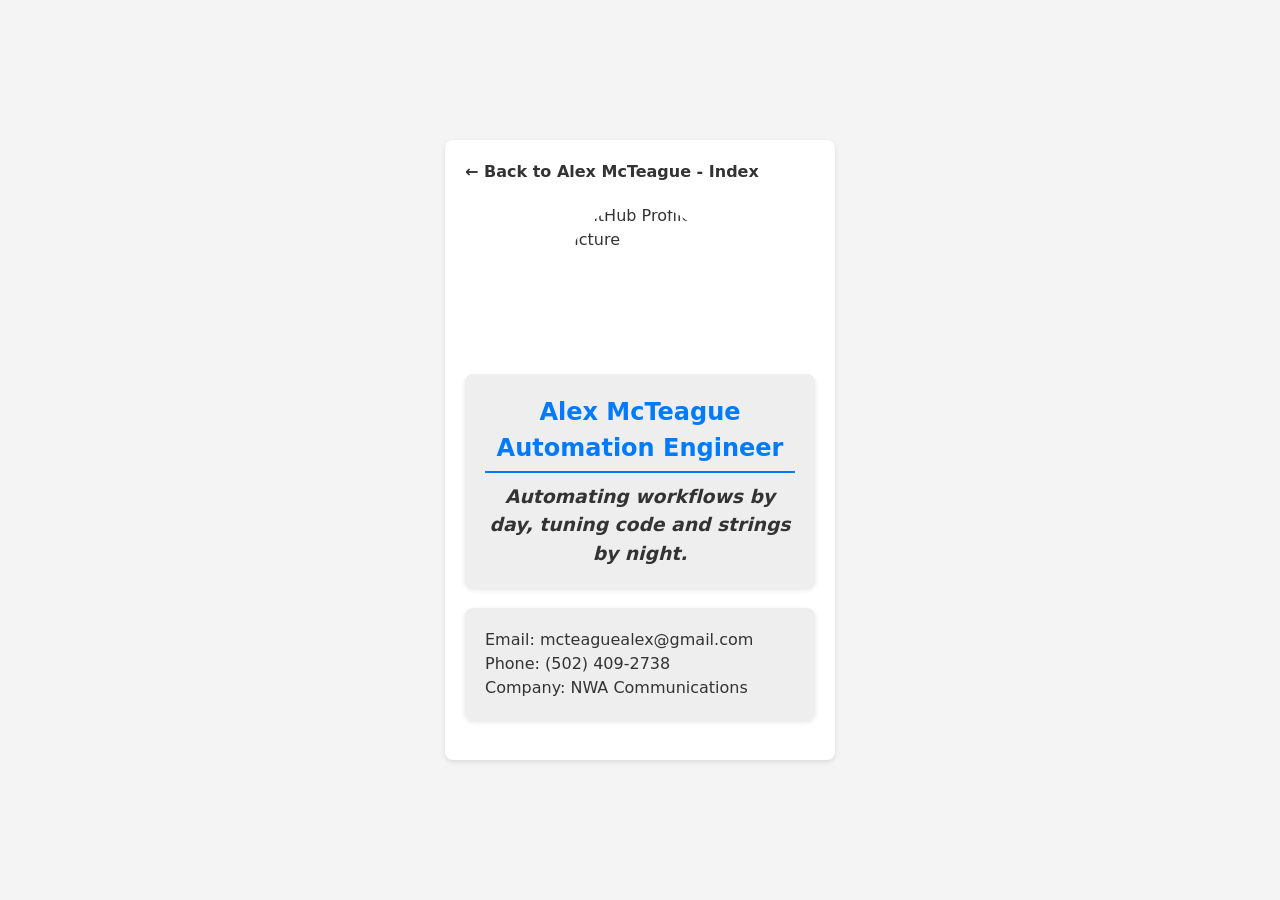
==== contact.html @ a64146e5 "Add breadcrumb to contact card" ====
<!DOCTYPE html>
<html lang="en">
    <head>
        <meta charset="UTF-8">
        <meta name="viewport" content="width=device-width, initial-scale=1.0">
        <title>Contact Card</title>
        <link rel="stylesheet" href="css/styles.css">
        <link rel="stylesheet" href="css/contact.css">
        <script src="breadcrumbs.js" defer></script>
    </head>

    <body>
        <div class="page-container">
            <breadcrumb>
                <h4><a href="index.html">← Back to &lt;previous page&gt;</a></h4>
            </breadcrumb>
            <img class="profile-picture" src="https://avatars.githubusercontent.com/u/134654894?s=400&u=2f68133f7c0855b762e0e2e69f3e1cce048cefd4&v=4"
            alt="GitHub Profile Picture" width="200">
            <section class="about-me-section">
                <h1>Alex McTeague</h1>
                <h2>Automation Engineer</h2>
                <h3><em>Automating workflows by day, tuning code and strings by night.</em></h3>
            </section>
            <section class="contact-info-section">
                <p>Email: <a href="mailto:mcteaguealex@gmail.com">mcteaguealex@gmail.com</a></p>
                <p>Phone: (502) 409-2738</p>
                <p>Company: NWA Communications</p>
            </section>
        </div>
    </body>
</html>
---- css/styles.css ----
@import "reset.css";

body {
    font-family: Arial, sans-serif;
    line-height: 1.6;
    margin: 0;
    padding: 0;
    color: #333;
    background-color: #f4f4f4;
}
.page-container {
    max-width: 800px;
    margin: 20px auto;
    padding: 20px;
    background: #fff;
    border-radius: 8px;
    box-shadow: 0 2px 5px rgba(0, 0, 0, 0.1);
}
h1,
h2 {
    color: #007bff;
}
header {
    text-align: center;
}
header h1 {
    margin: 10px 0;
}
.contact {
    margin: 10px 0;
    font-size: 14px;
}
.contact a {
    color: #007bff;
    text-decoration: none;
}
section {
    margin: 20px 0;
}
section h2 {
    margin-bottom: 10px;
    border-bottom: 2px solid #007bff;
    padding-bottom: 5px;
}
.item {
    margin-bottom: 15px;
}
.item h3 {
    margin: 0;
    font-size: 18px;
    color: #555;
}
.item p {
    margin: 5px 0;
    font-size: 14px;
}
.skills-section ul {
    list-style: none;
    padding: 0;
}
.skills-section ul li {
    display: inline-block;
    background: #007bff;
    color: #fff;
    padding: 5px 10px;
    margin: 5px 5px 5px 0;
    border-radius: 4px;
}
---- css/contact.css ----
@import "reset.css";

body {
    display: flex;
    align-items: center;
}

.page-container {
    width: fit-content;
}

.profile-picture {
    width: 150px;
    height: 150px;
    border-radius: 50%;
    object-fit: cover;
    margin-top: 20px;
    margin-left: auto;
    margin-right: auto;
}

section {
    max-width: 350px;
    margin: 20px auto;
    padding: 20px;
    background: #eee;
    border-radius: 8px;
    box-shadow: 0 2px 5px rgba(0, 0, 0, 0.1);
}

.about-me-section {
    text-align: center;
}
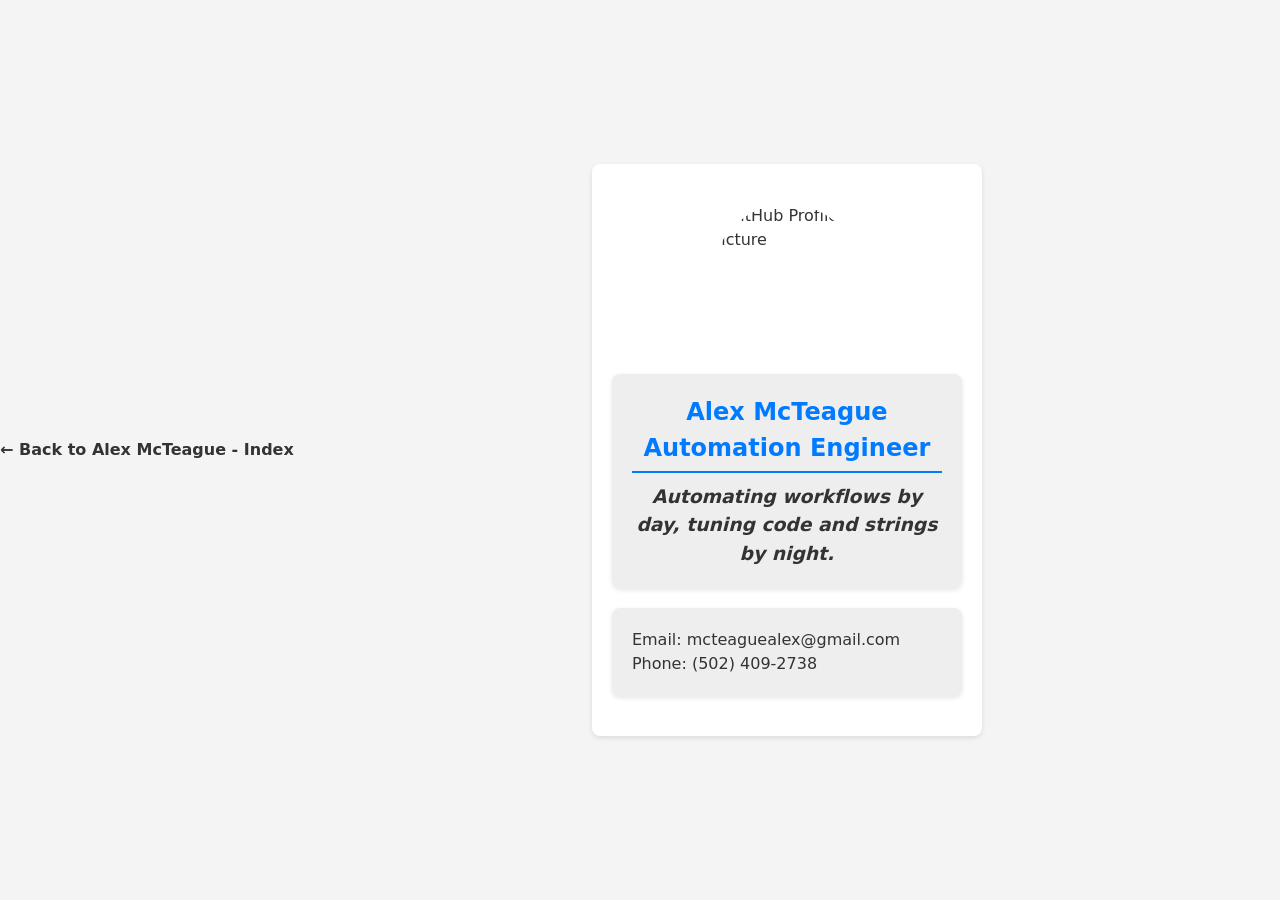
==== commit 0d5240dc: "Reorganize contact.html to prepare for adaptive sizing" ====
--- a/contact.html
+++ b/contact.html
@@ -10,22 +10,23 @@
     </head>
 
     <body>
+        <breadcrumb>
+            <h4><a href="index.html">← Back to &lt;previous page&gt;</a></h4>
+        </breadcrumb>
         <div class="page-container">
-            <breadcrumb>
-                <h4><a href="index.html">← Back to &lt;previous page&gt;</a></h4>
-            </breadcrumb>
             <img class="profile-picture" src="https://avatars.githubusercontent.com/u/134654894?s=400&u=2f68133f7c0855b762e0e2e69f3e1cce048cefd4&v=4"
             alt="GitHub Profile Picture" width="200">
-            <section class="about-me-section">
-                <h1>Alex McTeague</h1>
-                <h2>Automation Engineer</h2>
-                <h3><em>Automating workflows by day, tuning code and strings by night.</em></h3>
-            </section>
-            <section class="contact-info-section">
-                <p>Email: <a href="mailto:mcteaguealex@gmail.com">mcteaguealex@gmail.com</a></p>
-                <p>Phone: (502) 409-2738</p>
-                <p>Company: NWA Communications</p>
-            </section>
+            <main>
+                <section class="about-me-section">
+                    <h1>Alex McTeague</h1>
+                    <h2>Automation Engineer</h2>
+                    <h3><em>Automating workflows by day, tuning code and strings by night.</em></h3>
+                </section>
+                <section class="contact-info-section">
+                    <p>Email: <a href="mailto:mcteaguealex@gmail.com">mcteaguealex@gmail.com</a></p>
+                    <p>Phone: (502) 409-2738</p>
+                </section>
+            </main>
         </div>
     </body>
 </html>
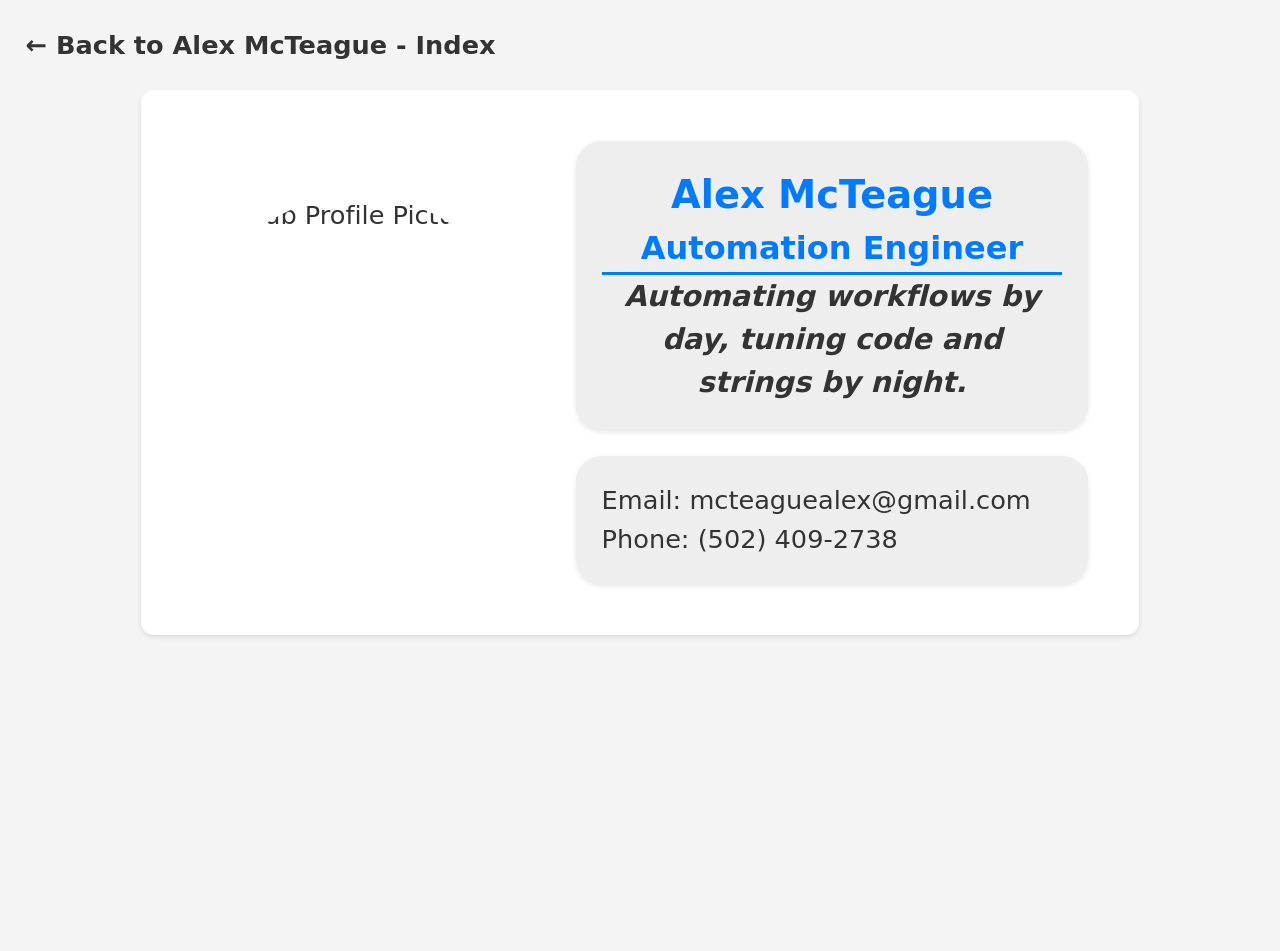
==== commit 0df146b2: "Overhaul of adaptive sizing for base/contact css" ====
--- a/contact.html
+++ b/contact.html
@@ -4,7 +4,7 @@
         <meta charset="UTF-8">
         <meta name="viewport" content="width=device-width, initial-scale=1.0">
         <title>Contact Card</title>
-        <link rel="stylesheet" href="css/styles.css">
+        <link rel="stylesheet" href="css/base.css">
         <link rel="stylesheet" href="css/contact.css">
         <script src="breadcrumbs.js" defer></script>
     </head>
--- a/css/base.css
+++ b/css/base.css
@@ -0,0 +1,51 @@
+@import "reset.css";
+
+:root {
+    --alt-text-color: #007bff;
+
+    font-size: max(6px, 3vw);
+    --h1-font-size: 1.5rem;
+    --h2-font-size: 1.25rem;
+    --h3-font-size: 1.125rem;
+    --button-font-size: 1rem;
+    --picture-size: 15rem;
+    --spacing-size: 1rem;
+    --section-width: 20rem;
+}
+
+body {
+    font-family: Arial, sans-serif;
+    line-height: 1.6;
+    margin: var(--spacing-size);
+    padding: 0;
+    color: #333;
+    background-color: #f4f4f4;
+}
+
+.page-container {
+    width: fit-content;
+    margin: var(--spacing-size) auto;
+    padding: var(--spacing-size);
+    background: #fff;
+    border-radius: calc(var(--spacing-size) / 2);
+    box-shadow: 0 2px 5px rgba(0, 0, 0, 0.1);
+}
+
+header {
+    text-align: center;
+}
+
+h1 {
+    color: var(--alt-text-color);
+    font-size: var(--h1-font-size);
+}
+
+h2 {
+    color: var(--alt-text-color);
+    font-size: var(--h2-font-size);
+    border-bottom: 0.125rem solid var(--alt-text-color);
+}
+
+h3 {
+    font-size: var(--h3-font-size);
+}
--- a/css/contact.css
+++ b/css/contact.css
@@ -1,30 +1,36 @@
 @import "reset.css";
 
-body {
+.page-container {
     display: flex;
+    flex-direction: column;
     align-items: center;
 }
 
-.page-container {
-    width: fit-content;
+@media (min-aspect-ratio: 0.8) {
+    :root {
+        font-size: max(6px, 2vw);
+    }
+
+    .page-container {
+        flex-direction: row;
+    }
 }
 
 .profile-picture {
-    width: 150px;
-    height: 150px;
+    width: var(--picture-size);
+    height: var(--picture-size);
     border-radius: 50%;
     object-fit: cover;
-    margin-top: 20px;
-    margin-left: auto;
-    margin-right: auto;
+    margin: auto;
+    padding: var(--spacing-size);
 }
 
 section {
-    max-width: 350px;
-    margin: 20px auto;
-    padding: 20px;
+    max-width: var(--section-width);
+    margin: var(--spacing-size);
+    padding: var(--spacing-size);
     background: #eee;
-    border-radius: 8px;
+    border-radius: var(--spacing-size);
     box-shadow: 0 2px 5px rgba(0, 0, 0, 0.1);
 }
 
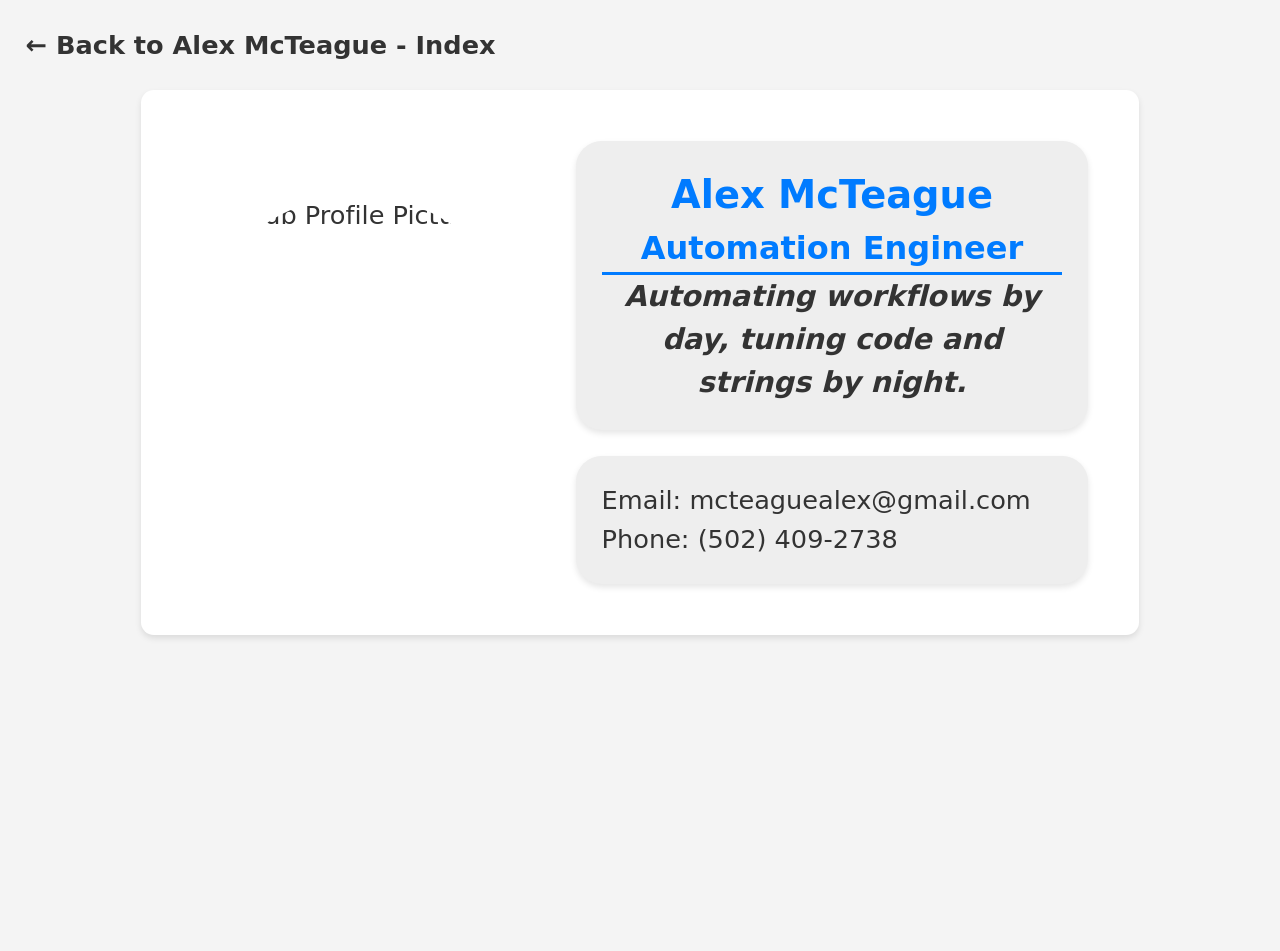
==== commit 4c9d8bc3: "Updated Index html and css to match Contact styling" ====
--- a/contact.html
+++ b/contact.html
@@ -5,7 +5,7 @@
         <meta name="viewport" content="width=device-width, initial-scale=1.0">
         <title>Contact Card</title>
         <link rel="stylesheet" href="css/base.css">
-        <link rel="stylesheet" href="css/contact.css">
+        <link rel="stylesheet" href="css/card.css">
         <script src="breadcrumbs.js" defer></script>
     </head>
 
--- a/css/base.css
+++ b/css/base.css
@@ -28,7 +28,7 @@
     padding: var(--spacing-size);
     background: #fff;
     border-radius: calc(var(--spacing-size) / 2);
-    box-shadow: 0 2px 5px rgba(0, 0, 0, 0.1);
+    box-shadow: 0 0.125rem 0.25rem rgba(0, 0, 0, 0.1);
 }
 
 header {
--- a/css/card.css
+++ b/css/card.css
@@ -0,0 +1,62 @@
+@import "reset.css";
+
+.page-container {
+    display: flex;
+    flex-direction: column;
+    align-items: center;
+}
+
+@media (min-aspect-ratio: 0.8) {
+    :root {
+        font-size: max(6px, 2vw);
+    }
+
+    .page-container {
+        flex-direction: row;
+    }
+}
+
+.profile-picture {
+    width: var(--picture-size);
+    height: var(--picture-size);
+    border-radius: 50%;
+    object-fit: cover;
+    margin: auto;
+    padding: var(--spacing-size);
+}
+
+section {
+    max-width: var(--section-width);
+    margin: var(--spacing-size);
+    padding: var(--spacing-size);
+    background: #eee;
+    border-radius: var(--spacing-size);
+    box-shadow: 0 0.125rem 0.25rem rgba(0, 0, 0, 0.1);
+}
+
+.about-me-section {
+    text-align: center;
+}
+
+.button-section {
+    padding: 0;
+    background: #fff;
+    box-shadow: none;
+    
+    display: flex;
+    flex-direction: row;
+    align-items: stretch;
+    gap: var(--spacing-size);
+}
+
+button {
+    flex: 1 1 0;
+    padding: calc(var(--spacing-size) * 0.25) calc(var(--spacing-size) * 0.5);
+    font-size: var(--button-font-size);
+    color: #fff;
+    background-color: var(--alt-text-color);
+    border: none;
+    border-radius: calc(var(--spacing-size) / 1.5);
+    box-shadow: 0 0.125rem 0.25rem rgba(0, 0, 0, 0.1);
+    cursor: pointer;
+}
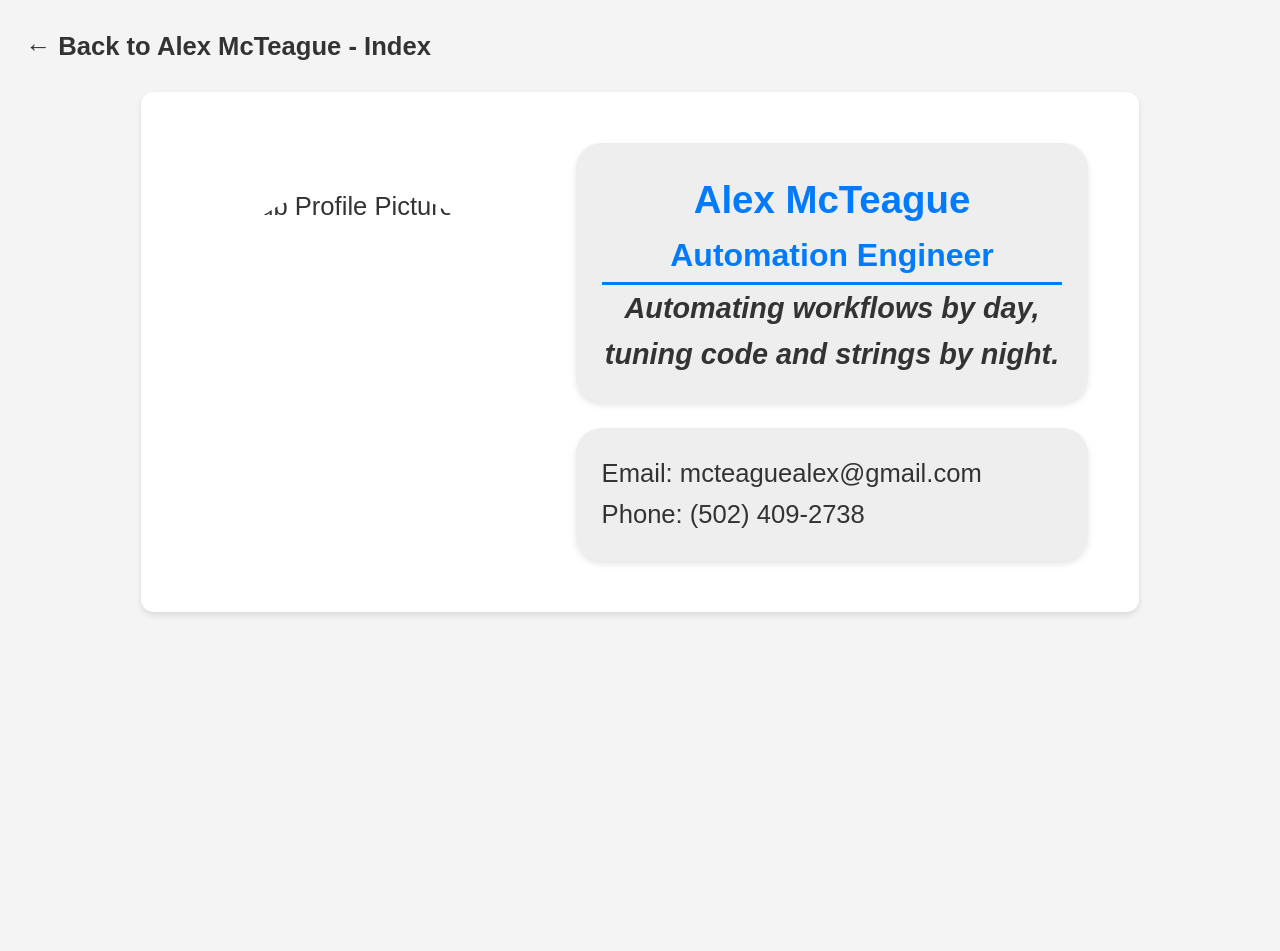
==== commit 04248a59: "Update resume to use new styling" ====
--- a/contact.html
+++ b/contact.html
@@ -4,7 +4,6 @@
         <meta charset="UTF-8">
         <meta name="viewport" content="width=device-width, initial-scale=1.0">
         <title>Contact Card</title>
-        <link rel="stylesheet" href="css/base.css">
         <link rel="stylesheet" href="css/card.css">
         <script src="breadcrumbs.js" defer></script>
     </head>
--- a/css/card.css
+++ b/css/card.css
@@ -1,4 +1,4 @@
-@import "reset.css";
+@import "base.css";
 
 .page-container {
     display: flex;
@@ -42,7 +42,7 @@
     padding: 0;
     background: #fff;
     box-shadow: none;
-    
+
     display: flex;
     flex-direction: row;
     align-items: stretch;
